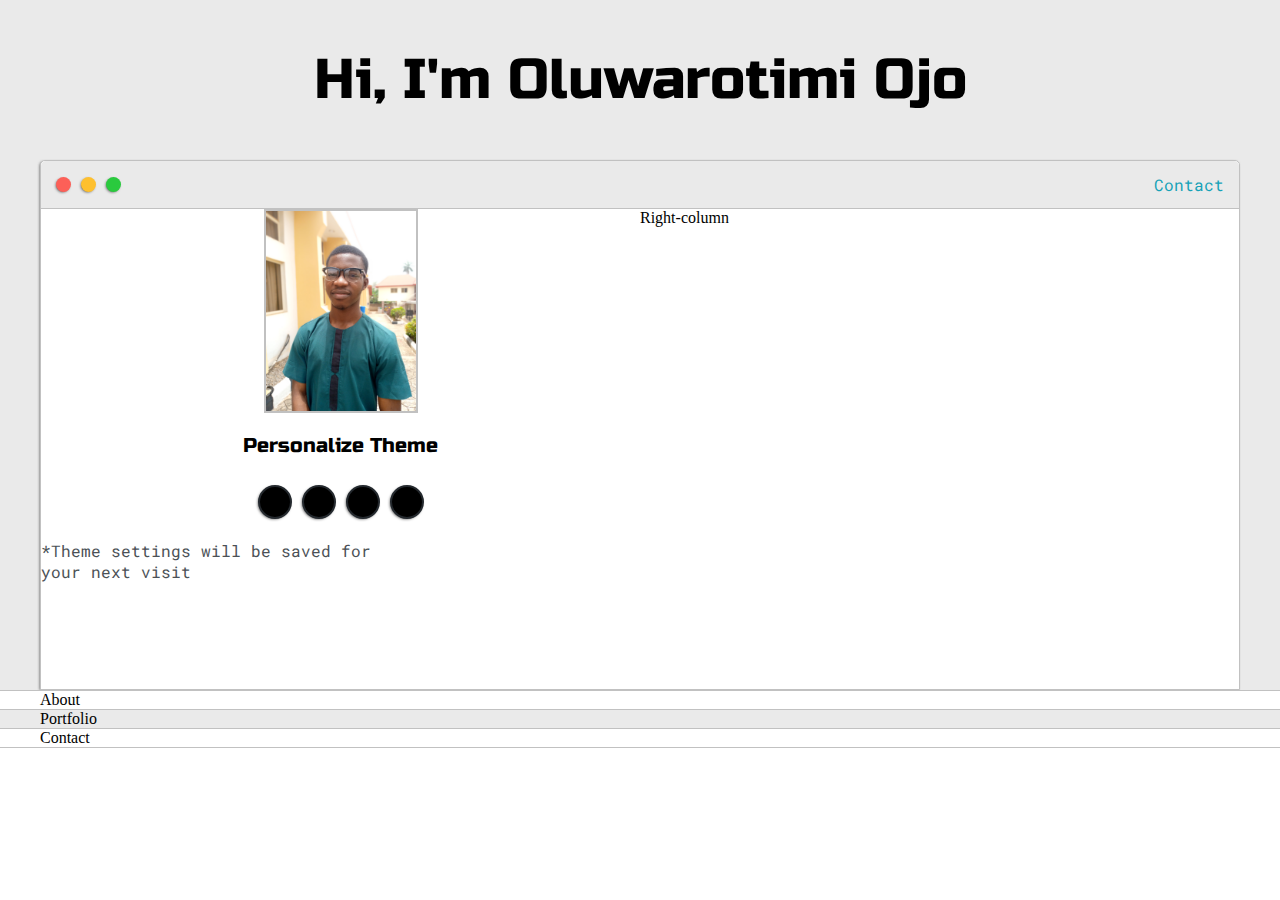
==== index.html @ 3da1d1c6 "adding temporary pictures for the project" ====
<!DOCTYPE html>
<html lang="en">

<head>
    <title>Oluwarotimi Ojo</title>

    <meta charset="UTF-8">
    <meta http-equiv="X-UA-Compatible" content="IE=edge">
    <meta name="viewport" content="width=device-width, initial-scale=1.0">

    <link href="https://fonts.googleapis.com/css2?family=Russo+One&display=swap" rel="stylesheet">

    <link href="https://fonts.googleapis.com/css2?family=Roboto+Mono:wght@500&family=Russo+One&display=swap"
        rel="stylesheet">

    <link rel="stylesheet" type="text/css" href="main.css">
</head>

<body>
    <section class="s1">
        <div class="main-container">
            <div class="greeting-wrapper">
                <h1>Hi, I'm Oluwarotimi Ojo</h1>
            </div>
            <div class="intro-wrapper">
                <div class="nav-wrapper">
                    <!-- //apple three dots styles sections -->
                    <div class="dots-wrapper">
                        <div id="dot-1" class="browser-dot"></div>
                        <div id="dot-2" class="browser-dot"></div>
                        <div id="dot-3" class="browser-dot"></div>
                    </div>

                    <!-- navigation contact link -->
                    <ul id="navigation">
                        <li><a href="#">Contact</a></li>
                    </ul>

                </div>
                <!-- End of navBar -->

                <div class="left-column">
                    <img id="profile-pic" src="img/Oluwarotimi Ojo.jpg" alt="Oluwarotimi Ojo profile picture">
                    <h5 style="text-align: center; line-height: 0;">Personalize Theme</h5>

                    <div id="theme-options-wrapper">
                        <div id="light-mode" class="theme-dot"></div>
                        <div id="blue-mode" class="theme-dot"></div>
                        <div id="green-mode" class="theme-dot"></div>
                        <div id="purple-mode" class="theme-dot"></div>

                    </div>
                    <p id="setting-notes">*Theme settings will be saved for<br>your next visit</p>
                </div>

                <div class="right-column">
                    Right-column
                </div>
            </div>
            <!-- intro ends here -->
        </div>
    </section>
    <!--first section ends-->

    <section class="s2">
        <div class="main-container">
            About
        </div>
    </section>
    <!--second section ends-->

    <section class="s1">
        <div class="main-container">
            Portfolio
        </div>
    </section>
    <!--second section ends-->

    <section class="s2">
        <div class="main-container">
            Contact
        </div>
    </section>
    <!--second section ends-->


</body>

</html>
---- main.css ----
/* @import url('https://fonts.googleapis.com/css2?family=Russo+One&display=swap'); */
/*  */


:root {
    --mainColor: #eaeaea;
    --secondaryColor: #fff;

    --borderColor: #c1c1c1;

    --mainText: black;
    --secondaryText: #4b5156;

    --themeDotBorder: #24292e;
}

html,
body {
    padding: 0;
    margin: 0;
}

h1,
h2,
h3,
h4,
h5,
h6,
strong {
    color: var(--mainText);
    font-family: 'Russo One', sans-serif;
    font-weight: 500;
}

p,
li,
span,
label,
input,
textarea {
    color: var(--secondaryText);
    font-family: 'Roboto Mono', monospace;

}

a {
    text-decoration: none;
    color: #17a2b8;

}

ul {
    list-style-type: none;
}

h1 {
    font-size: 56px;
}

h2 {
    font-size: 36px;
}

h3 {
    font-size: 28px;
}

h4 {
    font-size: 24px;
}

h5 {
    font-size: 20px;
}

h6 {
    font-size: 16px;
}

.s1 {
    background-color: var(--mainColor);
    border-bottom: 1px solid var(--borderColor);
    overflow: auto;
}

.s2 {
    background-color: var(--secondaryColor);
    border-bottom: 1px solid var(--borderColor);
    overflow: auto;
}

.main-container {
    width: 1200px;
    margin: 0 auto;
}

.greeting-wrapper {
    display: grid;
    text-align: center;
    align-content: center;
    min-height: 10em;
}

.intro-wrapper {
    background-color: var(--secondaryColor);
    border: 1px solid var(--borderColor);
    border-radius: 5px 5px 0 0;

    -webkit-box-shadow: -1px 1px 3px -1px rgba(0, 0, 0, 0.75);
    -moz-box-shadow: -1px 1px 3px -1px rgba(0, 0, 0, 0.75);
    box-shadow: -1px 1px 3px -1px rgba(0, 0, 0, 0.75);

    display: grid;
    grid-template-columns: 1fr 1fr;
    grid-template-rows: 3em 30em;
    grid-template-areas:
        'navwrap navwrap'
        'leftwrap rightwrap'
    ;
}


.nav-wrapper {
    border-radius: 5px 5px 0 0;
    grid-area: navwrap;
    border-bottom: 1px solid var(--borderColor);
    display: flex;
    justify-content: space-between;
    align-items: center;
    background-color: var(--mainColor);

}

#navigation {
    margin: 0;
    padding: 10px;
}

#navigation li {
    display: inline-block;
    margin-left: 5px;
    margin-right: 5px;
}

.dots-wrapper {
    display: flex;
    padding: 10px;
}

.browser-dot {
    background-color: black;
    height: 15px;
    width: 15px;
    border-radius: 50%;
    margin: 5px;

    -webkit-box-shadow: -1px 1px 3px -1px rgba(0, 0, 0, 0.75);
    -moz-box-shadow: -1px 1px 3px -1px rgba(0, 0, 0, 0.75);
    box-shadow: -1px 1px 3px -1px rgba(0, 0, 0, 0.75);

}

#dot-1 {
    background-color: #FC6058;
}

#dot-2 {
    background-color: #FEC02F;
}

#dot-3 {
    background-color: #2AcA3e;
}

.left-column {
    grid-area: leftwrap;

}

#profile-pic {
    display: block;
    margin: 0 auto;

    height: 200px;
    width: 150px;
    object-fit: cover;
    border: 2px solid var(--borderColor);
}
 
#theme-options-wrapper{
    display: flex;
    justify-content: center;
}

.theme-dot {
    height: 30px;
    width: 30px;
    background-color: black;
    border-radius: 50%;

    margin: 5px;
    border: 2px solid var(--themeDotBorder);

    -webkit-box-shadow: -1px 1px 3px -1px rgba(0, 0, 0,
            0.75);
    -moz-box-shadow: -1px 1px 3px -1px rgba(0, 0, 0, 0. 75);
    box-shadow: -1px 1px 3px -1px rgba(0, 0, 0, 0.75);
    cursor: pointer;
}   

.right-column {
    grid-area: rightwrap;
}

@media screen and (max-width: 1200px) {
    .main-container {
        width: 95%;
    }
}
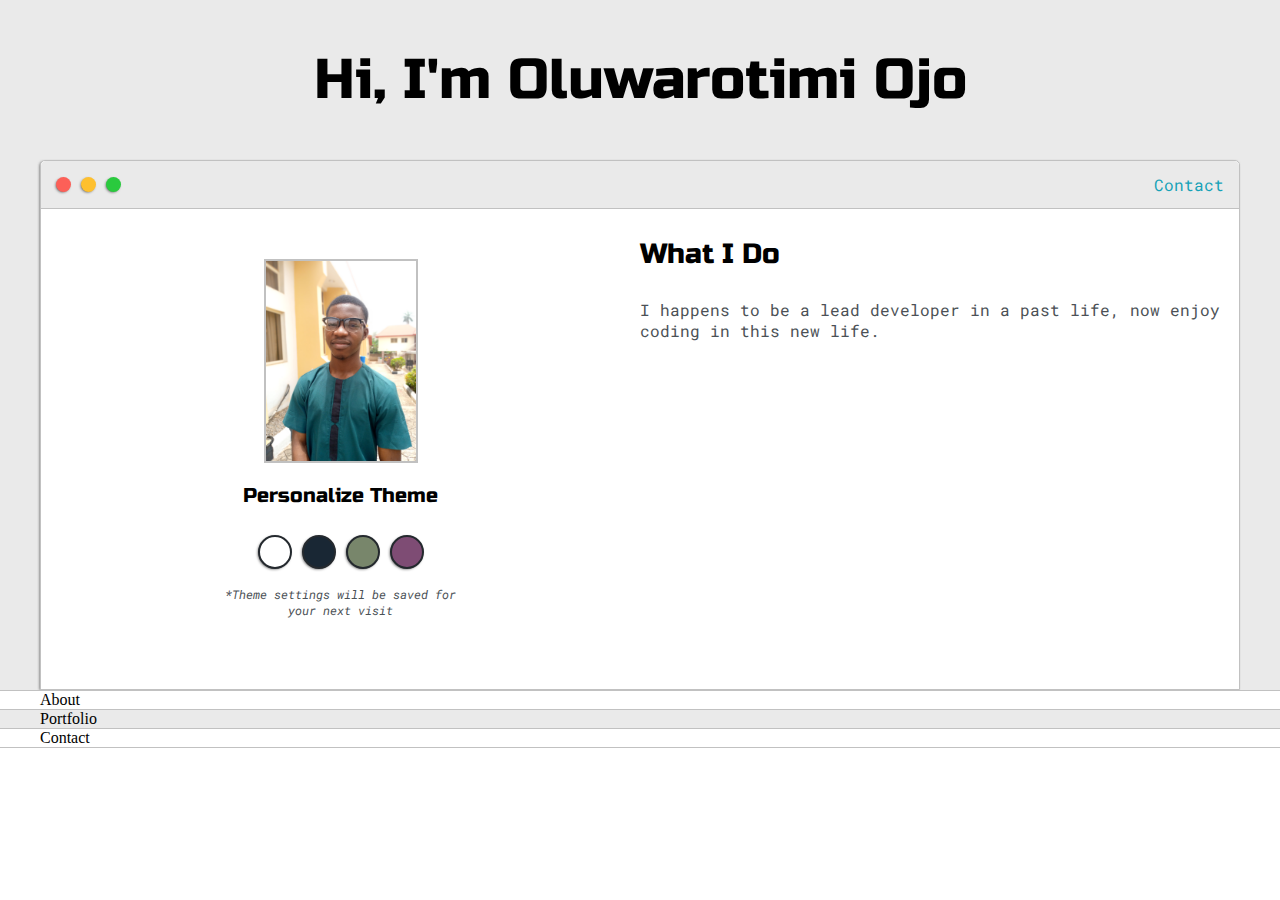
==== commit 9b718deb: "updates from last work piece" ====
--- a/index.html
+++ b/index.html
@@ -54,7 +54,10 @@
                 </div>
 
                 <div class="right-column">
-                    Right-column
+                    <div id="preview">
+                        <h3> What I Do</h3>
+                        <p>I happens to be a lead developer in a past life, now enjoy coding in this new life.</p>
+                    </div>
                 </div>
             </div>
             <!-- intro ends here -->
--- a/main.css
+++ b/main.css
@@ -174,6 +174,8 @@
 
 .left-column {
     grid-area: leftwrap;
+    padding-top: 50px;
+    padding-bottom: 50px;
 
 }
 
@@ -199,7 +201,7 @@
     border-radius: 50%;
 
     margin: 5px;
-    border: 2px solid var(--themeDotBorder);
+    border: 2.5px solid var(--themeDotBorder);
 
     -webkit-box-shadow: -1px 1px 3px -1px rgba(0, 0, 0,
             0.75);
@@ -208,6 +210,34 @@
     cursor: pointer;
 }   
 
+.theme-dot:hover{
+    border-width: 5px; 
+}
+
+/* hover effect color start begins here */
+#light-mode{
+    background-color: #fff;
+}
+
+#blue-mode {
+    background-color: #192734;
+}
+
+#green-mode {
+    background-color: #78866b;
+}
+
+#purple-mode {
+    background-color: #7e4c74;
+}
+/* end of hover effect style */
+
+#setting-notes{
+    font-size: 12px;
+    font-style: italic;
+    text-align: center;
+}
+
 .right-column {
     grid-area: rightwrap;
 }
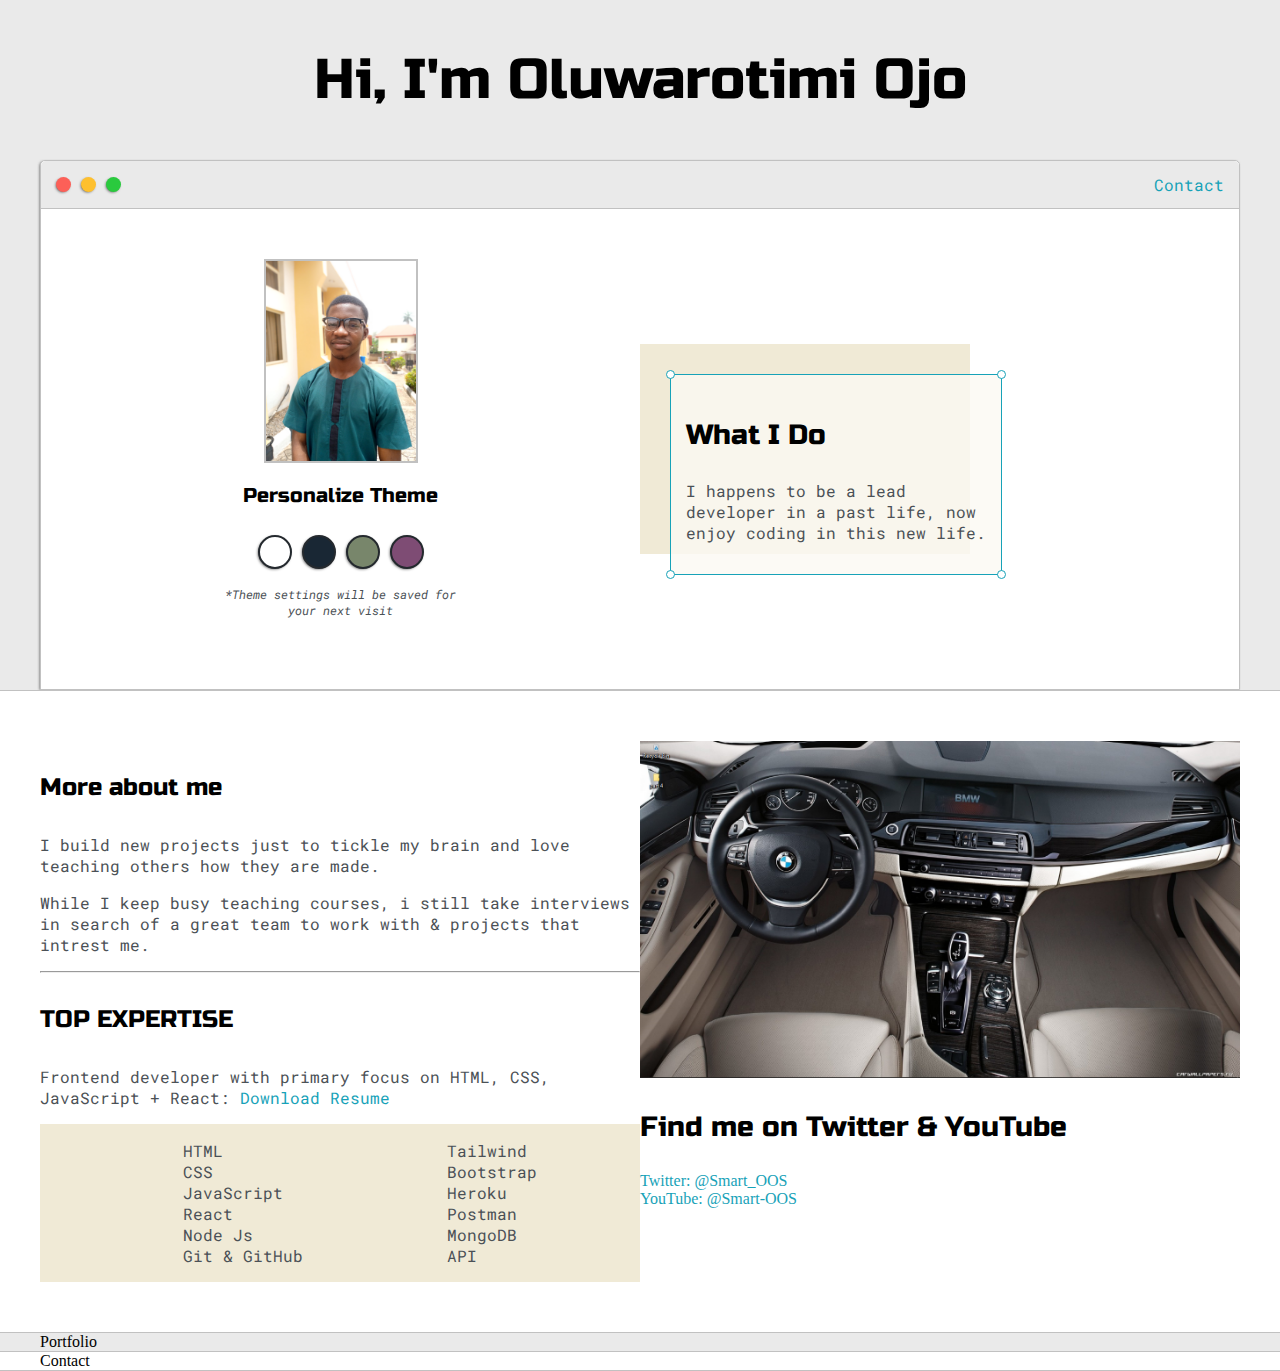
==== commit cdb4f34a: "about section complete" ====
--- a/index.html
+++ b/index.html
@@ -54,9 +54,18 @@
                 </div>
 
                 <div class="right-column">
-                    <div id="preview">
-                        <h3> What I Do</h3>
-                        <p>I happens to be a lead developer in a past life, now enjoy coding in this new life.</p>
+                    <div id="preview-shadow">
+                        <div id="preview">
+                            <div id="corner-tl" class="corner"></div>
+                            <div id="corner-tr" class="corner">
+                            </div>
+                            <h3> What I Do</h3>
+                            <p>I happens to be a lead developer in a past life, now enjoy coding in this new life.</p>
+                            <div id="corner-br" class="corner">
+                            </div>
+                            <div id="corner-bl" class="corner">
+                            </div>
+                        </div>
                     </div>
                 </div>
             </div>
@@ -67,7 +76,54 @@
 
     <section class="s2">
         <div class="main-container">
-            About
+            <div class="about-wrapper">
+                <div class="about-me">
+                    <h4>More about me</h4>
+
+                    <p> I build new projects just to tickle my brain and love teaching others how they are made.</p>
+
+                    <p>While I keep busy teaching courses, i still take interviews in search of a great team to work
+                        with & projects that intrest me.</p>
+
+            
+
+                <hr/>
+
+                <h4>TOP EXPERTISE</h4>
+
+                <p>Frontend developer with primary focus on HTML, CSS, JavaScript + React: <a target="_blank" href="Oluwarotimi OJO CV.pdf">Download Resume</a></p>
+
+                <div id="skills">
+                    <ul>
+                        <li>HTML</li>
+                        <li>CSS</li>
+                        <li>JavaScript</li>
+                        <li>React</li>
+                        <li>Node Js</li>
+                        <li>Git & GitHub</li>
+                    </ul>
+
+                    <ul>
+                        <li>Tailwind</li>
+                        <li>Bootstrap</li>
+                        <li>Heroku</li>
+                        <li>Postman</li>
+                        <li>MongoDB</li>
+                        <li>API</li>
+                    </ul>
+                </div>
+            </div>
+
+                <div class="social-links">
+                    <img  id="social_img" src="img/pictemp.png" alt="Oluwarotimi social image">
+                    <h3>Find me on Twitter & YouTube</h3>
+
+                    <a target="_blank" href="twitter.com/smart_oos">Twitter: @Smart_OOS</a>
+                    <br>
+                    <a target="_blank" href="youtube.com/oluwarotimi_ojo">YouTube: @Smart-OOS</a>
+                </div>
+            </div>
+            
         </div>
     </section>
     <!--second section ends-->
--- a/main.css
+++ b/main.css
@@ -12,6 +12,10 @@
     --secondaryText: #4b5156;
 
     --themeDotBorder: #24292e;
+
+    --previewBg: rgb(251, 249, 243, 0.8);
+    --previewShadow: #f0ead6;
+
 }
 
 html,
@@ -188,8 +192,8 @@
     object-fit: cover;
     border: 2px solid var(--borderColor);
 }
- 
-#theme-options-wrapper{
+
+#theme-options-wrapper {
     display: flex;
     justify-content: center;
 }
@@ -208,14 +212,14 @@
     -moz-box-shadow: -1px 1px 3px -1px rgba(0, 0, 0, 0. 75);
     box-shadow: -1px 1px 3px -1px rgba(0, 0, 0, 0.75);
     cursor: pointer;
-}   
-
-.theme-dot:hover{
-    border-width: 5px; 
+}
+
+.theme-dot:hover {
+    border-width: 5px;
 }
 
 /* hover effect color start begins here */
-#light-mode{
+#light-mode {
     background-color: #fff;
 }
 
@@ -230,20 +234,117 @@
 #purple-mode {
     background-color: #7e4c74;
 }
+
 /* end of hover effect style */
 
-#setting-notes{
+#setting-notes {
     font-size: 12px;
     font-style: italic;
     text-align: center;
 }
 
+/* right column start here */
 .right-column {
     grid-area: rightwrap;
-}
+    display: grid;
+    align-content: center;
+
+    padding-top: 50px;
+    padding-bottom: 50px;
+}
+
+#preview-shadow {
+    background-color: var(--previewShadow);
+    width: 300px;
+    height: 180px;
+    padding-left: 30px;
+    padding-top: 30px;
+
+}
+
+#preview {
+    width: 300px;
+    border: 1.5px solid #17a2b8;
+    background-color: var(--previewBg);
+    padding: 15px;
+    position: relative;
+}
+
+.corner {
+    width: 7px;
+    height: 7px;
+    border-radius: 50%;
+    border: 1.5px solid #17a2b8;
+    background-color: #fff;
+    position: absolute;
+}
+
+#corner-tl {
+    top: -5px;
+    left: -5px;
+}
+
+#corner-tr {
+    top: -5px;
+    right: -5px;
+}
+
+#corner-br {
+    bottom: -5px;
+    right: -5px;
+}
+
+#corner-bl {
+    bottom: -5px;
+    left: -5px;
+}
+
+/* about section mainly here */
+.about-wrapper{
+    display: grid;
+    grid-template-columns: repeat(auto-fit, minmax(320px, 1fr));
+    padding-bottom: 50px;
+    padding-top: 50px;
+}
+
+/* .about-me{ */
+/*  */
+/* } */
+
+#skills{
+    display: flex;
+    justify-content: space-evenly;
+    background-color: var(--previewShadow); 
+}
+
+.social-links{
+    
+}
+
+#social_img{
+    width: 100%;
+}
+
 
 @media screen and (max-width: 1200px) {
     .main-container {
         width: 95%;
     }
+}
+
+@media screen and (max-width: 800px) {
+    .intro-wrapper {
+        grid-template-columns: 1fr;
+        grid-template-areas:
+            'navwrap'
+            'leftwrap'
+            'rightwrap'
+        ;
+    }
+
+    .right-column {
+        justify-content: center;
+        border-top: .8px solid rgb(230, 229, 229);
+    }
+
 }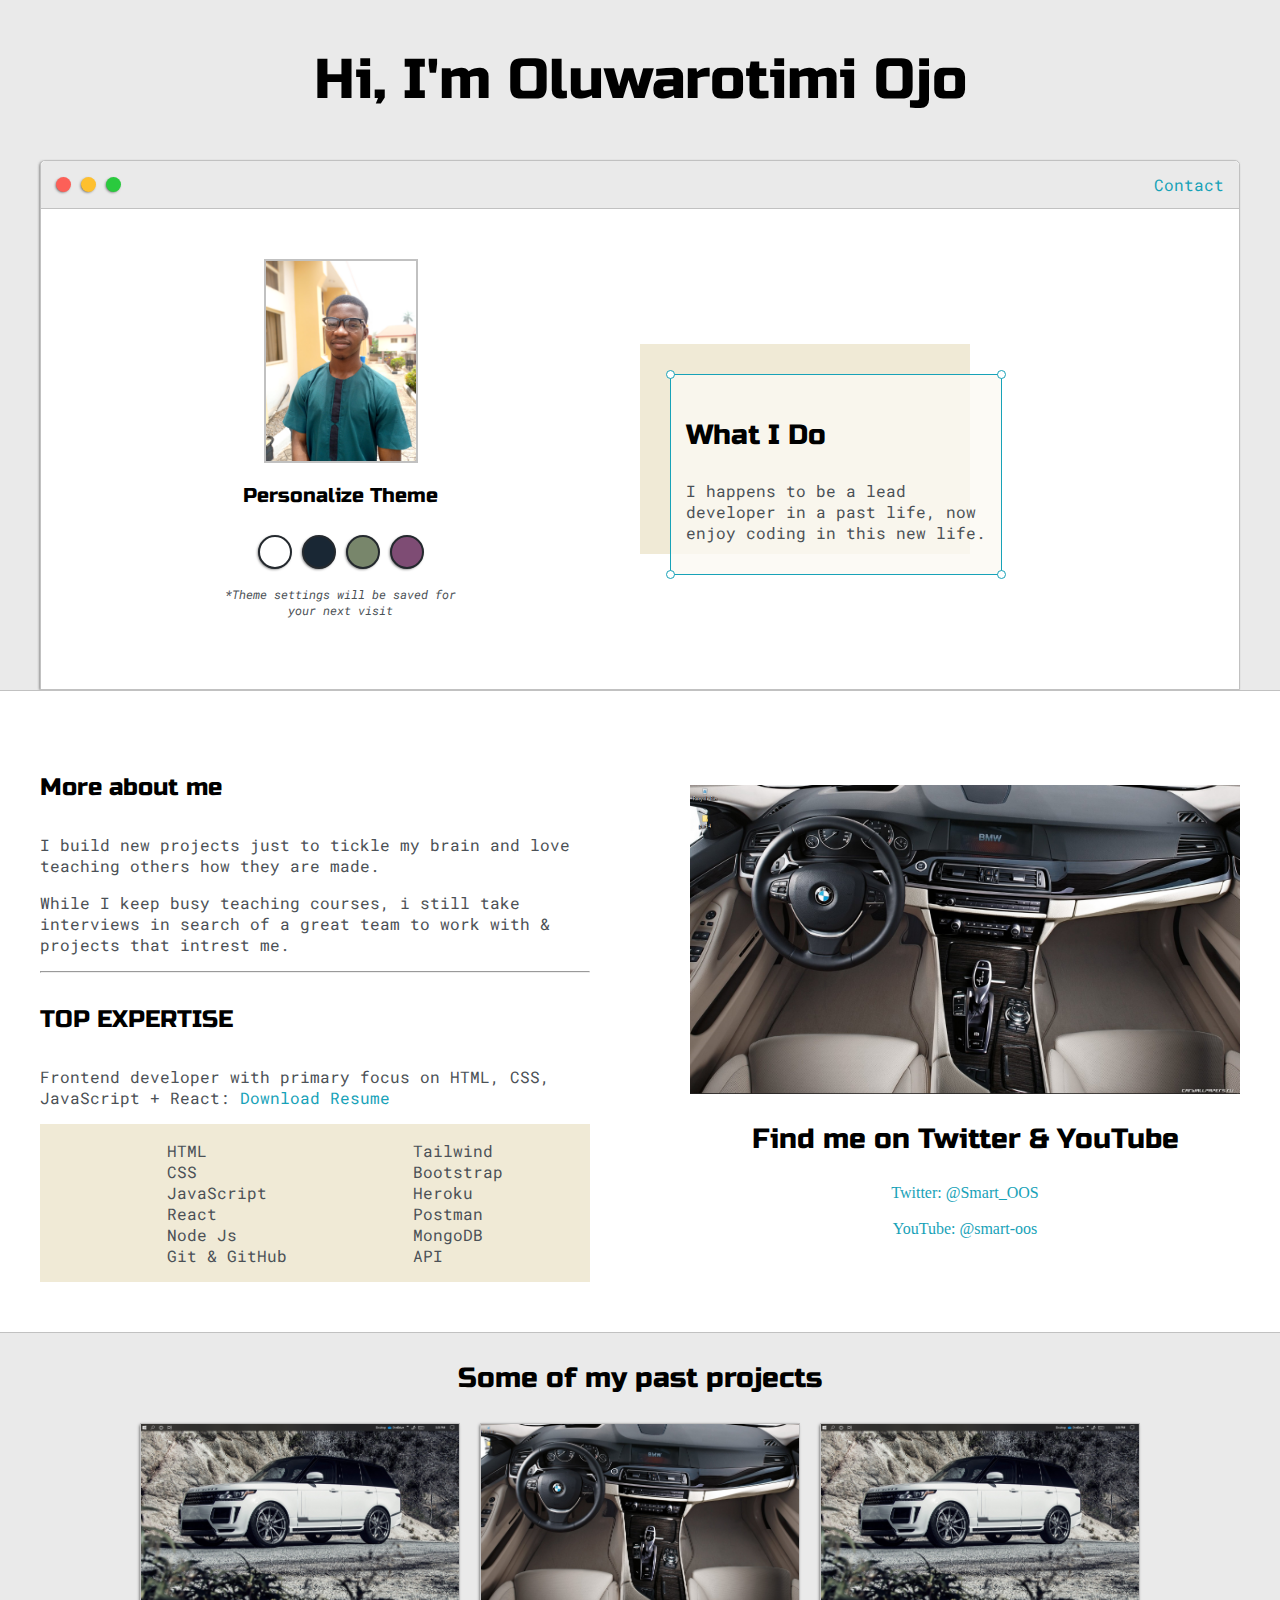
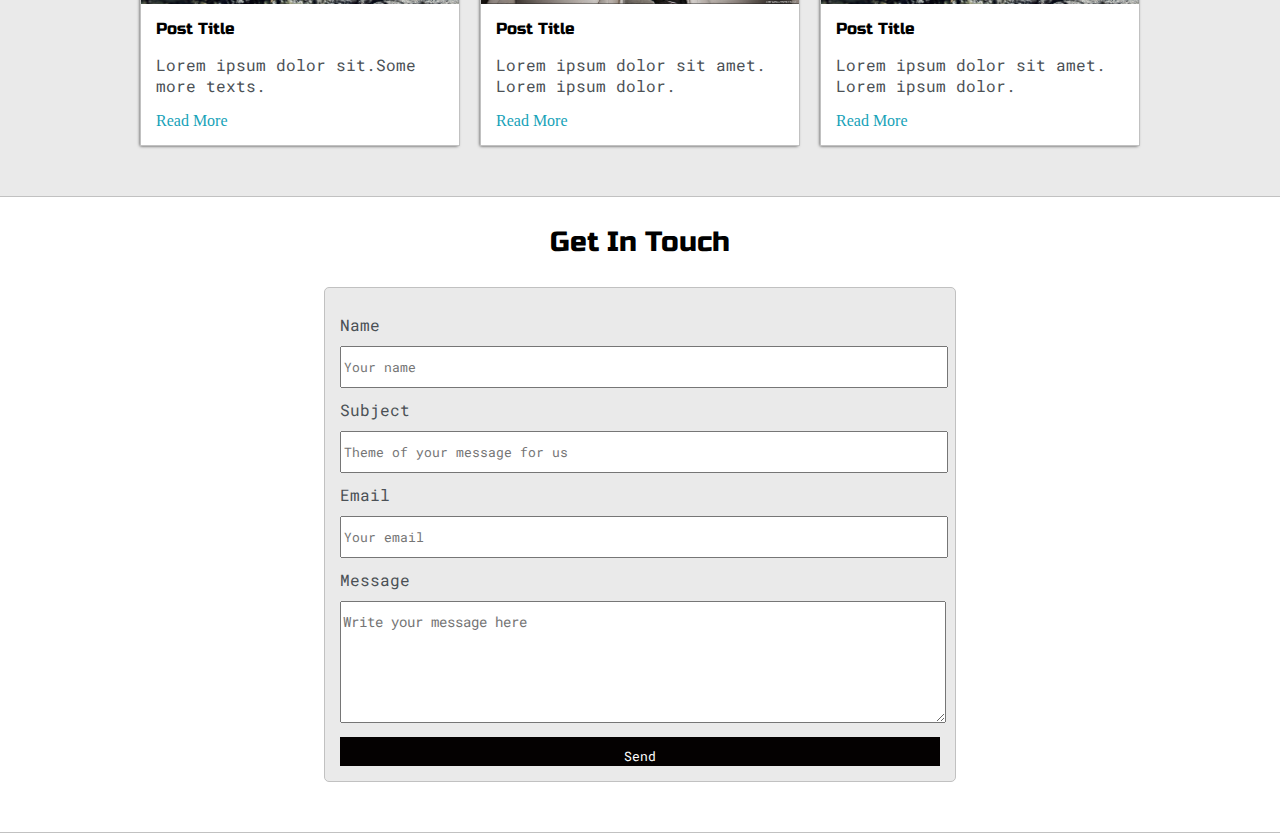
==== commit f386aaf9: "Home page completed" ====
--- a/index.html
+++ b/index.html
@@ -85,63 +85,120 @@
                     <p>While I keep busy teaching courses, i still take interviews in search of a great team to work
                         with & projects that intrest me.</p>
 
-            
-
-                <hr/>
-
-                <h4>TOP EXPERTISE</h4>
-
-                <p>Frontend developer with primary focus on HTML, CSS, JavaScript + React: <a target="_blank" href="Oluwarotimi OJO CV.pdf">Download Resume</a></p>
-
-                <div id="skills">
-                    <ul>
-                        <li>HTML</li>
-                        <li>CSS</li>
-                        <li>JavaScript</li>
-                        <li>React</li>
-                        <li>Node Js</li>
-                        <li>Git & GitHub</li>
-                    </ul>
-
-                    <ul>
-                        <li>Tailwind</li>
-                        <li>Bootstrap</li>
-                        <li>Heroku</li>
-                        <li>Postman</li>
-                        <li>MongoDB</li>
-                        <li>API</li>
-                    </ul>
-                </div>
-            </div>
+
+
+                    <hr />
+
+                    <h4>TOP EXPERTISE</h4>
+
+                    <p>Frontend developer with primary focus on HTML, CSS, JavaScript + React: <a target="_blank"
+                            href="Oluwarotimi OJO CV.pdf">Download Resume</a></p>
+
+                    <div id="skills">
+                        <ul>
+                            <li>HTML</li>
+                            <li>CSS</li>
+                            <li>JavaScript</li>
+                            <li>React</li>
+                            <li>Node Js</li>
+                            <li>Git & GitHub</li>
+                        </ul>
+
+                        <ul>
+                            <li>Tailwind</li>
+                            <li>Bootstrap</li>
+                            <li>Heroku</li>
+                            <li>Postman</li>
+                            <li>MongoDB</li>
+                            <li>API</li>
+                        </ul>
+                    </div>
+                </div>
 
                 <div class="social-links">
-                    <img  id="social_img" src="img/pictemp.png" alt="Oluwarotimi social image">
+                    <img id="social_img" src="img/pictemp.png" alt="Oluwarotimi social image">
                     <h3>Find me on Twitter & YouTube</h3>
 
                     <a target="_blank" href="twitter.com/smart_oos">Twitter: @Smart_OOS</a>
                     <br>
-                    <a target="_blank" href="youtube.com/oluwarotimi_ojo">YouTube: @Smart-OOS</a>
-                </div>
-            </div>
-            
+                    <a target="_blank" href="youtube.com/oluwarotimi_ojo">YouTube: @smart-oos</a>
+                </div>
+            </div>
+
+        </div>
+    </section>
+    <!--about section ends-->
+
+    <section class="s1">
+        <div class="main-container">
+            <h3 style="text-align: center;">Some of my past projects</h3>
+
+            <div class="post-wrapper">
+
+                <div>
+                    <div class="post">
+                        <img class="thumbnail" src="img/pictemp1.png" alt="Oluwarotimi Projects">
+                        <div class="post-preview">
+                            <h6 class="post-title">Post Title</h6>
+                            <p class="post-intro">Lorem ipsum dolor sit.Some more texts.</p>
+                            <a href="#">Read More</a>
+                        </div>
+                    </div>
+                </div>
+
+                <div>
+                    <div class="post">
+                        <img class="thumbnail" src="img/pictemp.png" alt="Oluwarotimi Projects">
+                        <div class="post-preview">
+                            <h6 class="post-title">Post Title</h6>
+                            <p class="post-intro">Lorem ipsum dolor sit amet.
+                                Lorem ipsum dolor.</p>
+                            <a href="#">Read More</a>
+                        </div>
+                    </div>
+                </div>
+
+                <div>
+                    <div class="post">
+                        <img class="thumbnail" src="img/pictemp1.png" alt="Oluwarotimi Projects">
+                        <div class="post-preview">
+                            <h6 class="post-title">Post Title</h6>
+                            <p class="post-intro">Lorem ipsum dolor sit amet.
+                                Lorem ipsum dolor.</p>
+                            <a href="#">Read More</a>
+                        </div>
+                    </div>
+                </div>
+
+            </div>
+        </div>
+    </section>
+    <!--post section ends-->
+
+    <section class="s2">
+        <div class="main-container">
+            <h3 style="text-align: center;">Get In Touch</h3>
+
+            <form id="contact-form" action="">
+                <label for="Name">Name</label>
+                <input class="input-field" type="text" name="name" placeholder="Your name">
+
+                <label for="Subject">Subject</label>
+                <input class="input-field" type="text" name="subject" placeholder="Theme of your message for us">
+
+                <label for="email">Email</label>
+                <input class="input-field" type="text" name="email" placeholder="Your email">
+
+                <label for="Name">Message</label>
+                <textarea class="input-field" type="text" name="message"
+                    placeholder="Write your message here"></textarea>
+
+                <input id="submit-btn" type="submit" value="Send">
+            </form>
         </div>
     </section>
     <!--second section ends-->
 
-    <section class="s1">
-        <div class="main-container">
-            Portfolio
-        </div>
-    </section>
-    <!--second section ends-->
-
-    <section class="s2">
-        <div class="main-container">
-            Contact
-        </div>
-    </section>
-    <!--second section ends-->
-
 
 </body>
 
--- a/main.css
+++ b/main.css
@@ -15,7 +15,7 @@
 
     --previewBg: rgb(251, 249, 243, 0.8);
     --previewShadow: #f0ead6;
-
+    --buttonColor: #040101;
 }
 
 html,
@@ -305,6 +305,7 @@
     grid-template-columns: repeat(auto-fit, minmax(320px, 1fr));
     padding-bottom: 50px;
     padding-top: 50px;
+    gap: 100px;
 }
 
 /* .about-me{ */
@@ -318,7 +319,9 @@
 }
 
 .social-links{
-    
+    display: grid;
+    align-content: center;
+    text-align: center;
 }
 
 #social_img{
@@ -330,6 +333,83 @@
     .main-container {
         width: 95%;
     }
+}
+
+/*post section*/
+.post-wrapper{
+    display: grid;
+    grid-template-columns: repeat(auto-fit, 320px);
+    gap: 20px;
+    justify-content: center;
+    padding-bottom: 50px;
+}
+
+.post{
+    border: 1px solid var(--borderColor);
+    -webkit-box-shadow: -1px 1px 3px -1px rgba(0, 0, 0,
+                0.75);
+    -moz-box-shadow: -1px 1px 3px -1px rgba(0, 0, 0, 0. 75);
+    box-shadow: -1px 1px 3px -1px rgba(0, 0, 0, 0.75);
+}
+
+.thumbnail{
+    display: block;
+    width: 100%;
+    height: 180px;
+    object-fit: cover;
+}
+
+.post-preview{
+    background-color: #fff;
+    padding: 15px;
+}
+
+.post-title{
+    color: black;
+    margin: 0;
+}
+
+.post-intro{
+    color: #4b5156;
+    font-size: 16px;
+}
+
+/*contact section*/
+#contact-form{
+    display: block;
+    max-width: 600px;
+    margin: 0 auto;
+    border: 1px solid var(--borderColor);
+    padding: 15px;
+    border-radius: 5px;
+    background-color: var(--mainColor);
+    margin-bottom: 50px;
+}
+
+#contact-form label{
+    line-height: 2.7em;
+}
+
+#contact-form textarea{
+    min-height: 100px;
+    font-size: 14px;
+}
+
+.input-field{
+    width: 100%;
+    padding-top: 10px;
+    padding-bottom: 10px;
+}
+
+#submit-btn{
+    margin-top:10px;
+    width: 100%;
+    padding-top: 10px;
+    padding-bottom: 1px;
+    color: #fff;
+    text-align: center;
+    background-color: var(--buttonColor);
+    border: none;
 }
 
 @media screen and (max-width: 800px) {
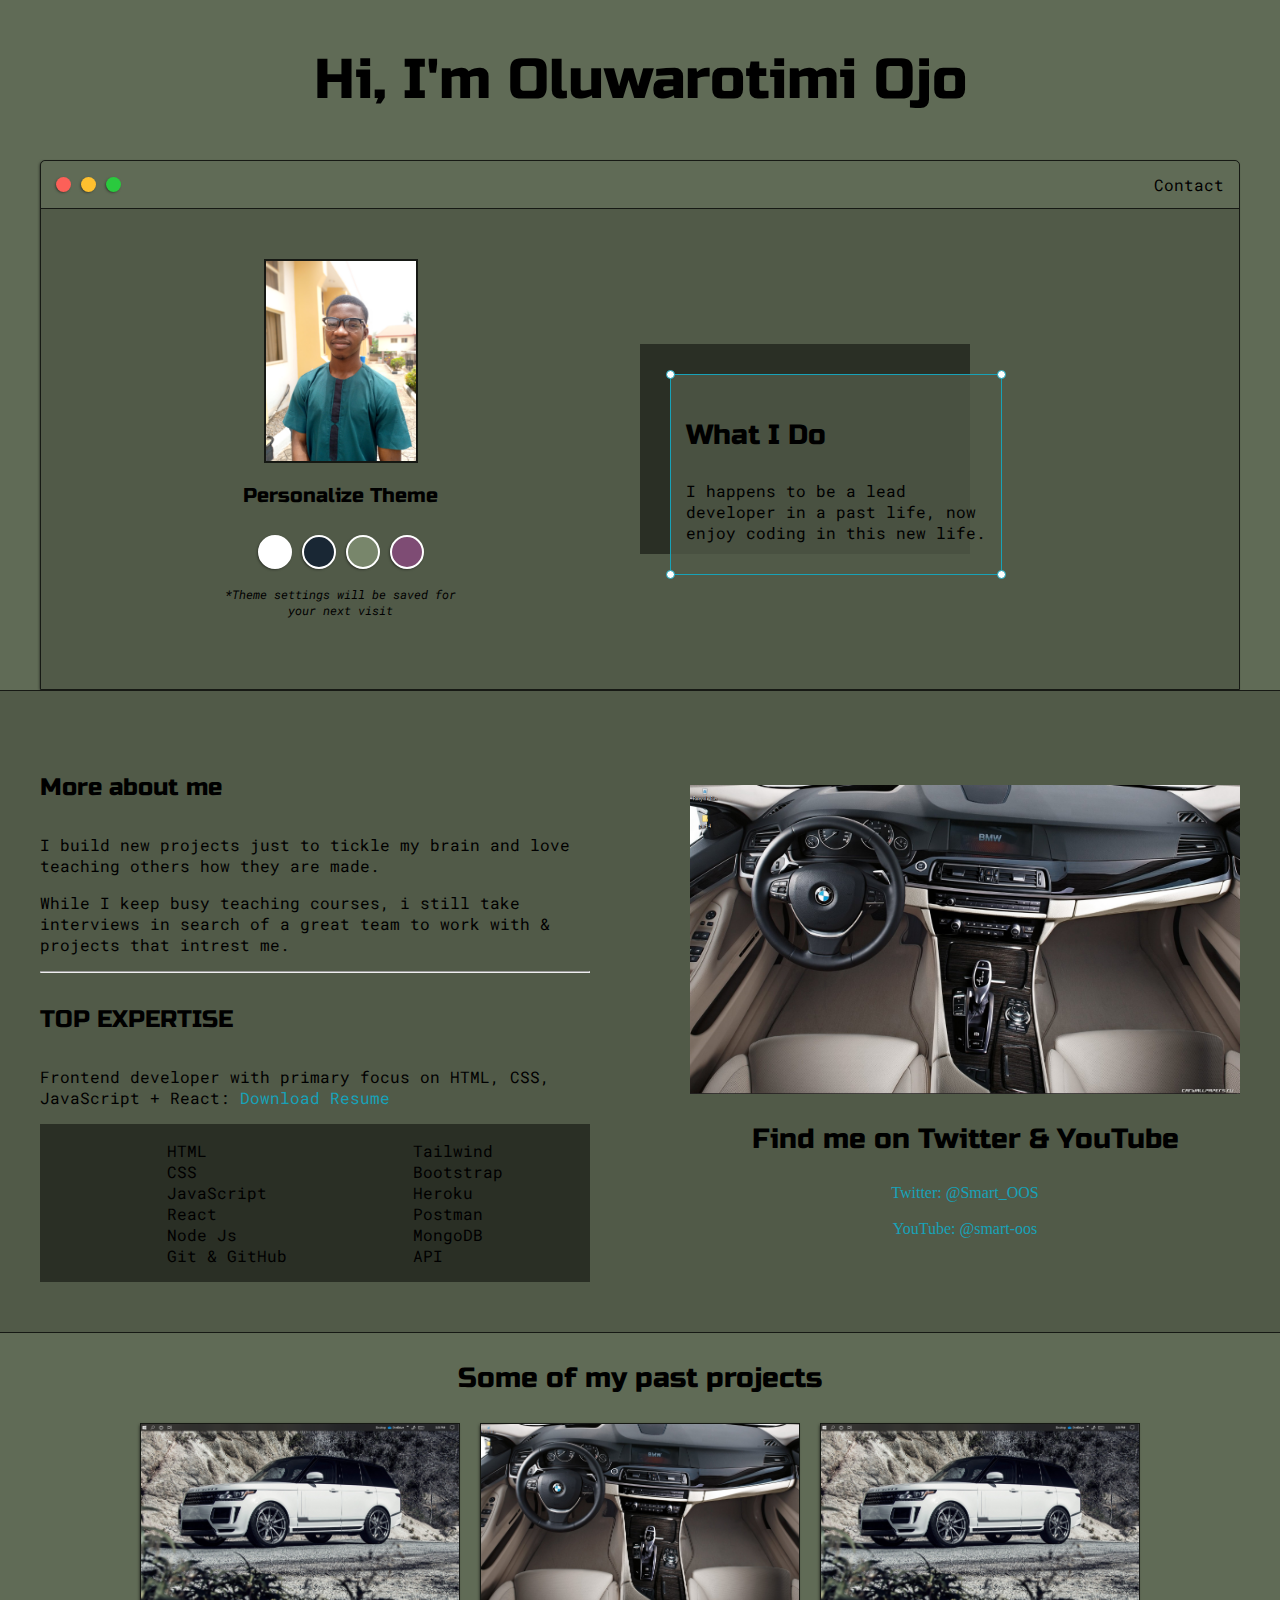
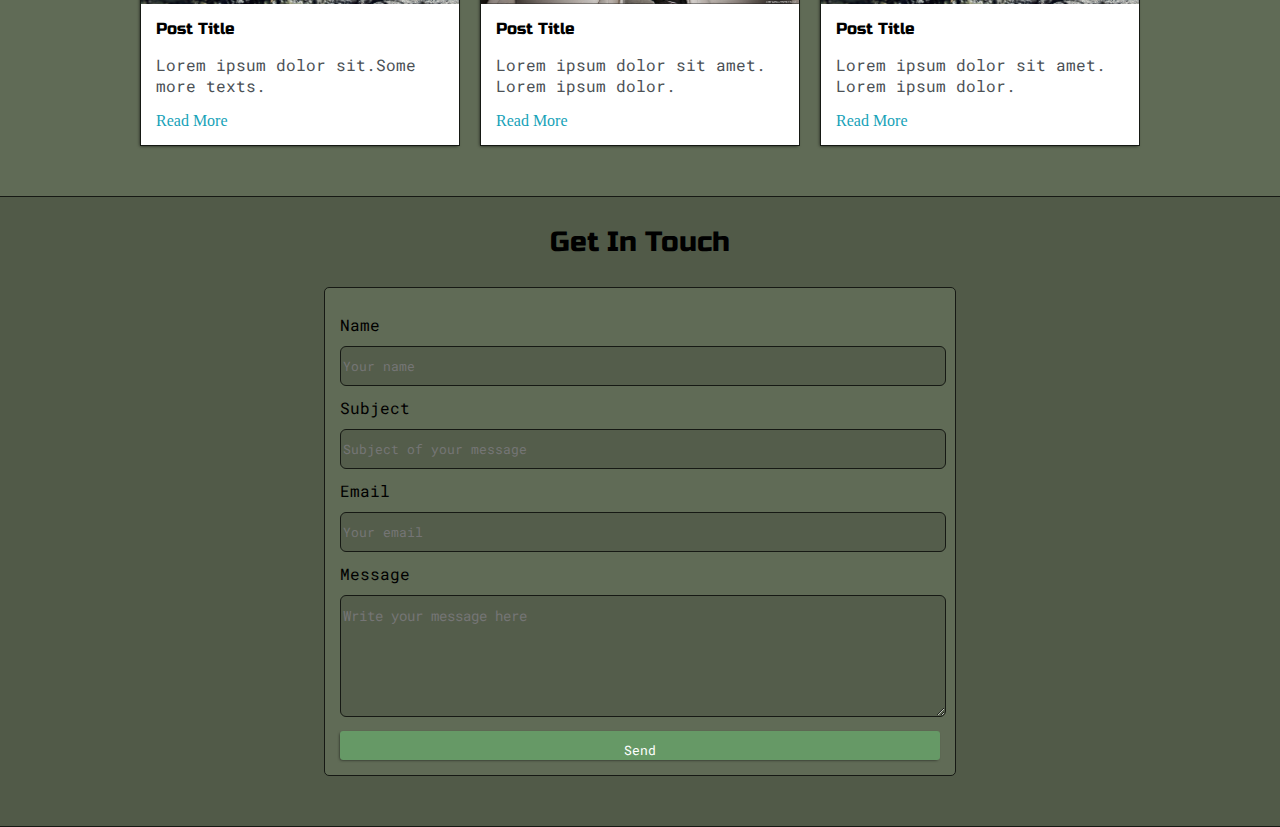
==== commit 375a0f9e: "we are almost there Smart..." ====
--- a/index.html
+++ b/index.html
@@ -6,7 +6,7 @@
 
     <meta charset="UTF-8">
     <meta http-equiv="X-UA-Compatible" content="IE=edge">
-    <meta name="viewport" content="width=device-width, initial-scale=1.0">
+    <meta name="viewport" content="width=device-width, initial-scale=1.0" maximum-scale=1, minimum-scale=1 />
 
     <link href="https://fonts.googleapis.com/css2?family=Russo+One&display=swap" rel="stylesheet">
 
@@ -14,6 +14,13 @@
         rel="stylesheet">
 
     <link rel="stylesheet" type="text/css" href="main.css">
+
+    <link id="theme-style" rel="stylesheet" type="text/css" href="blue.css">
+
+    <link id="theme-style" rel="stylesheet" type="text/css" href="purple.css">
+
+    <link id="theme-style" rel="stylesheet" type="text/css" href="green.css">
+
 </head>
 
 <body>
@@ -33,7 +40,7 @@
 
                     <!-- navigation contact link -->
                     <ul id="navigation">
-                        <li><a href="#">Contact</a></li>
+                        <li><a href="contact">Contact</a></li>
                     </ul>
 
                 </div>
@@ -141,7 +148,7 @@
                         <div class="post-preview">
                             <h6 class="post-title">Post Title</h6>
                             <p class="post-intro">Lorem ipsum dolor sit.Some more texts.</p>
-                            <a href="#">Read More</a>
+                            <a href="post.html">Read More</a>
                         </div>
                     </div>
                 </div>
@@ -153,7 +160,7 @@
                             <h6 class="post-title">Post Title</h6>
                             <p class="post-intro">Lorem ipsum dolor sit amet.
                                 Lorem ipsum dolor.</p>
-                            <a href="#">Read More</a>
+                            <a href="post.html">Read More</a>
                         </div>
                     </div>
                 </div>
@@ -165,7 +172,7 @@
                             <h6 class="post-title">Post Title</h6>
                             <p class="post-intro">Lorem ipsum dolor sit amet.
                                 Lorem ipsum dolor.</p>
-                            <a href="#">Read More</a>
+                            <a href="post.html">Read More</a>
                         </div>
                     </div>
                 </div>
@@ -176,7 +183,7 @@
     <!--post section ends-->
 
     <section class="s2">
-        <div class="main-container">
+        <div class="main-container" href="contact">
             <h3 style="text-align: center;">Get In Touch</h3>
 
             <form id="contact-form" action="">
@@ -184,7 +191,7 @@
                 <input class="input-field" type="text" name="name" placeholder="Your name">
 
                 <label for="Subject">Subject</label>
-                <input class="input-field" type="text" name="subject" placeholder="Theme of your message for us">
+                <input class="input-field" type="text" name="subject" placeholder="Subject of your message">
 
                 <label for="email">Email</label>
                 <input class="input-field" type="text" name="email" placeholder="Your email">
@@ -199,6 +206,7 @@
     </section>
     <!--second section ends-->
 
+    <script type="text/JavaScript" src="script.js"></script>
 
 </body>
 
--- a/main.css
+++ b/main.css
@@ -15,7 +15,10 @@
 
     --previewBg: rgb(251, 249, 243, 0.8);
     --previewShadow: #f0ead6;
-    --buttonColor: #040101;
+
+
+    --buttonColor: black;
+    --buttonColorHover: #eaeaea;
 }
 
 html,
@@ -42,7 +45,7 @@
 label,
 input,
 textarea {
-    color: var(--secondaryText);
+    color: var(--mainText);
     font-family: 'Roboto Mono', monospace;
 
 }
@@ -140,6 +143,10 @@
     padding: 10px;
 }
 
+#navigation a{
+    color: var(--mainText);
+}
+
 #navigation li {
     display: inline-block;
     margin-left: 5px;
@@ -269,6 +276,18 @@
     padding: 15px;
     position: relative;
 }
+
+
+/* post page styling */
+#post-pages {
+    display: flex;
+    justify-content: space-evenly;
+    align-items: center;
+    background-color: var(--mainColor);
+}
+
+/* post page styling ends----- */
+
 
 .corner {
     width: 7px;
@@ -300,7 +319,7 @@
 }
 
 /* about section mainly here */
-.about-wrapper{
+.about-wrapper {
     display: grid;
     grid-template-columns: repeat(auto-fit, minmax(320px, 1fr));
     padding-bottom: 50px;
@@ -312,19 +331,19 @@
 /*  */
 /* } */
 
-#skills{
+#skills {
     display: flex;
     justify-content: space-evenly;
-    background-color: var(--previewShadow); 
-}
-
-.social-links{
+    background-color: var(--previewShadow);
+}
+
+.social-links {
     display: grid;
     align-content: center;
     text-align: center;
 }
 
-#social_img{
+#social_img {
     width: 100%;
 }
 
@@ -336,7 +355,7 @@
 }
 
 /*post section*/
-.post-wrapper{
+.post-wrapper {
     display: grid;
     grid-template-columns: repeat(auto-fit, 320px);
     gap: 20px;
@@ -344,38 +363,38 @@
     padding-bottom: 50px;
 }
 
-.post{
+.post {
     border: 1px solid var(--borderColor);
     -webkit-box-shadow: -1px 1px 3px -1px rgba(0, 0, 0,
-                0.75);
+            0.75);
     -moz-box-shadow: -1px 1px 3px -1px rgba(0, 0, 0, 0. 75);
     box-shadow: -1px 1px 3px -1px rgba(0, 0, 0, 0.75);
 }
 
-.thumbnail{
+.thumbnail {
     display: block;
     width: 100%;
     height: 180px;
     object-fit: cover;
 }
 
-.post-preview{
+.post-preview {
     background-color: #fff;
     padding: 15px;
 }
 
-.post-title{
+.post-title {
     color: black;
     margin: 0;
 }
 
-.post-intro{
+.post-intro {
     color: #4b5156;
     font-size: 16px;
 }
 
 /*contact section*/
-#contact-form{
+#contact-form {
     display: block;
     max-width: 600px;
     margin: 0 auto;
@@ -386,30 +405,44 @@
     margin-bottom: 50px;
 }
 
-#contact-form label{
+#contact-form label {
     line-height: 2.7em;
 }
 
-#contact-form textarea{
+#contact-form textarea {
     min-height: 100px;
     font-size: 14px;
 }
 
-.input-field{
+.input-field {
     width: 100%;
     padding-top: 10px;
     padding-bottom: 10px;
-}
-
-#submit-btn{
-    margin-top:10px;
+    background-color: var(--previewBg);
+    border: 1px solid var(--borderColor);
+    border-radius: 6px;
+}
+
+#submit-btn {
+    margin-top: 10px;
     width: 100%;
     padding-top: 10px;
     padding-bottom: 1px;
     color: #fff;
     text-align: center;
+    /* text-decoration: dotted; */
     background-color: var(--buttonColor);
     border: none;
+
+    border-radius: 3px;
+    -webkit-box-shadow: -1px 1px 3px -1px rgba(0, 0, 0,
+            0.75);
+    -moz-box-shadow: -1px 1px 3px -1px rgba(0, 0, 0, 0. 75);
+    box-shadow: -1px 1px 3px -1px rgba(0, 0, 0, 0.75);
+}
+
+#submit-btn:hover {
+    background-color: var(--buttonColorHover);
 }
 
 @media screen and (max-width: 800px) {
--- a/blue.css
+++ b/blue.css
@@ -0,0 +1,18 @@
+:root {
+    --mainColor: #15202b;
+    --secondaryColor: #192734;
+
+    --borderColor: #164D56;
+
+    --mainText: #FFF;
+    --secondaryText: #000000;
+
+    --themeDotBorder: #FFF;
+
+    --previewBg: rgb(25, 39, 52, 0.8);
+    --previewShadow: #111921;
+
+
+    --buttonColor: #17A2B8;
+    --buttonColorHover: #172534;
+}--- a/purple.css
+++ b/purple.css
@@ -0,0 +1,18 @@
+:root {
+    --mainColor: #46344e;
+    --secondaryColor: #382a3f;
+
+    --borderColor: #1d1520;
+
+    --mainText: #fff;
+    --secondaryText: #eeeeee;
+
+    --themeDotBorder: #fff;
+
+    --previewBg: rgb(29, 21, 32, 0.8);
+    --previewShadow: #2b202f;
+
+
+    --buttonColor: #669966;
+    --buttonColorHover: #440961;
+}--- a/green.css
+++ b/green.css
@@ -0,0 +1,18 @@
+:root {
+    --mainColor: #606b56;
+    --secondaryColor: #515a48;
+
+    --borderColor: #161914;
+
+    --mainText: fff;
+    --secondaryText: #eeeeee;
+
+    --themeDotBorder: #fff;
+
+    --previewBg: rgb(81, 90, 72, 0.8);
+    --previewShadow: #2a2f25;
+
+
+    --buttonColor: #669966;
+    --buttonColorHover: #2d3e1e;
+}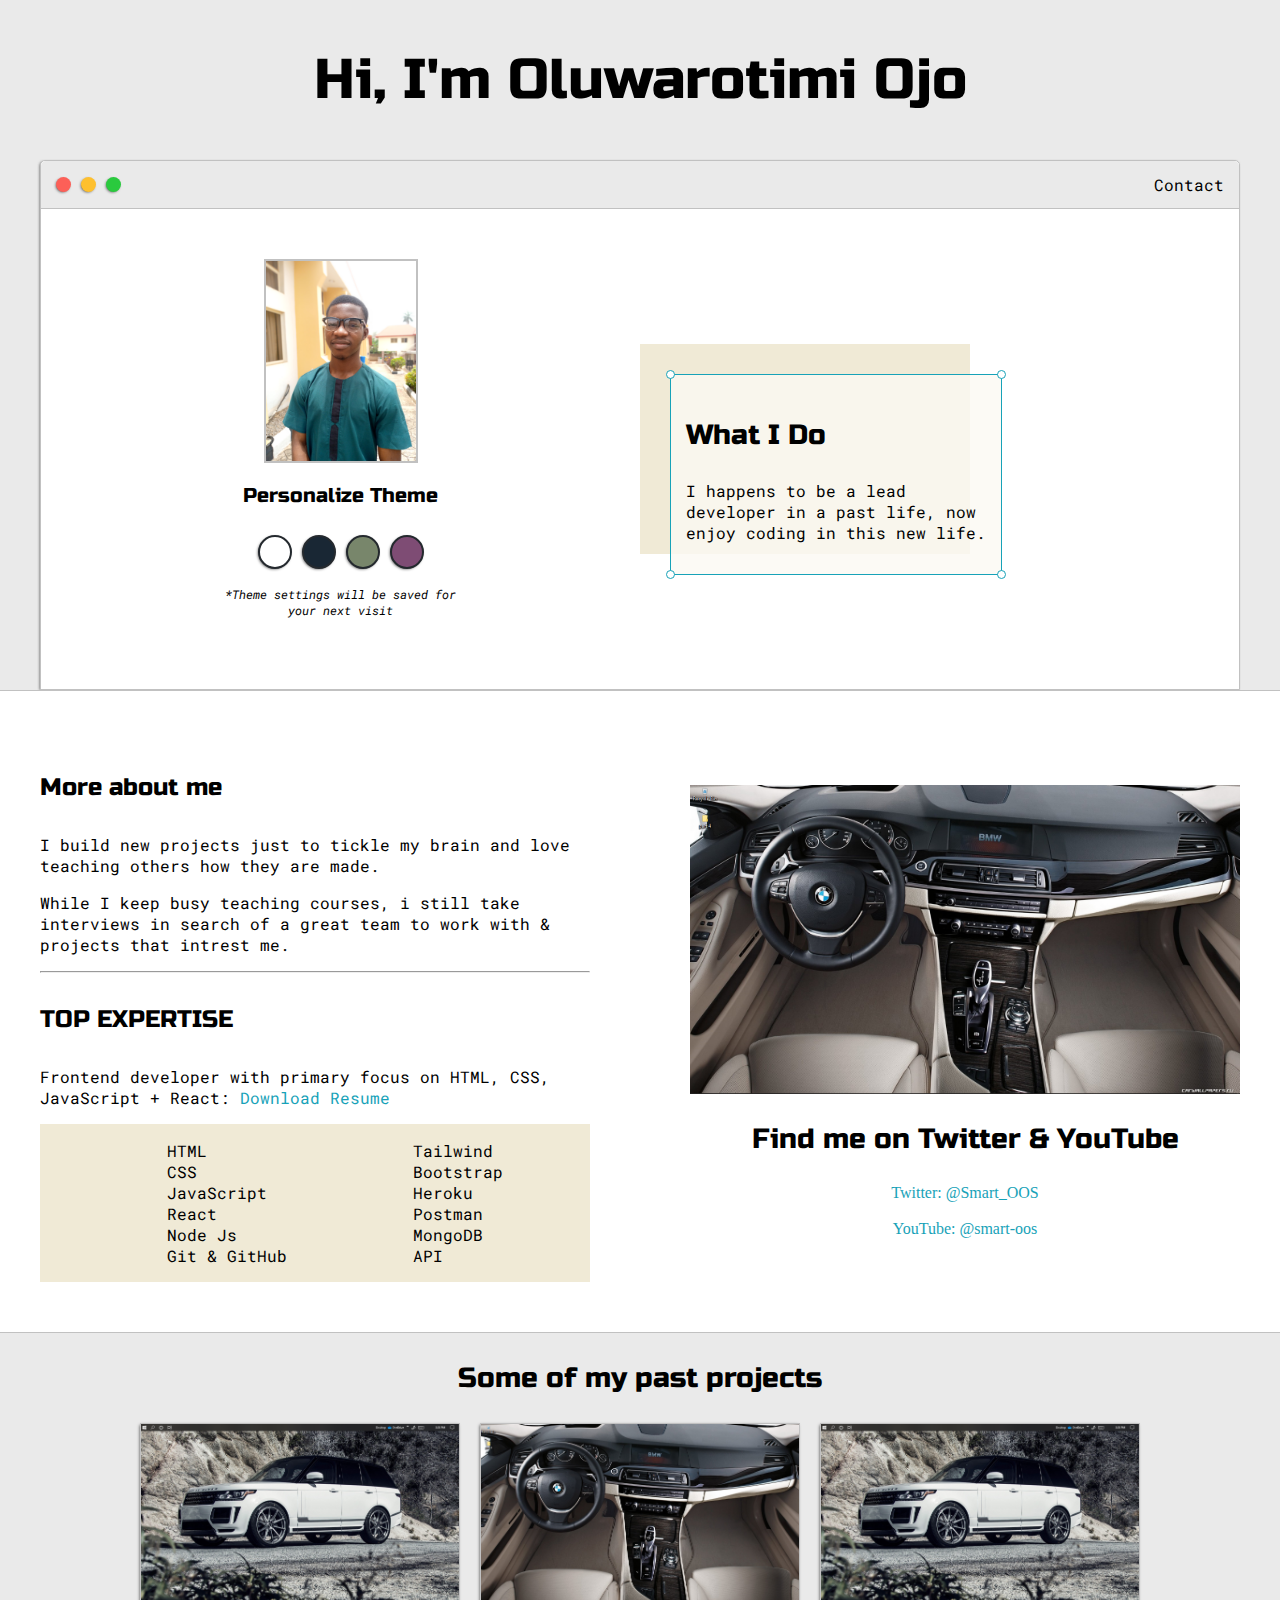
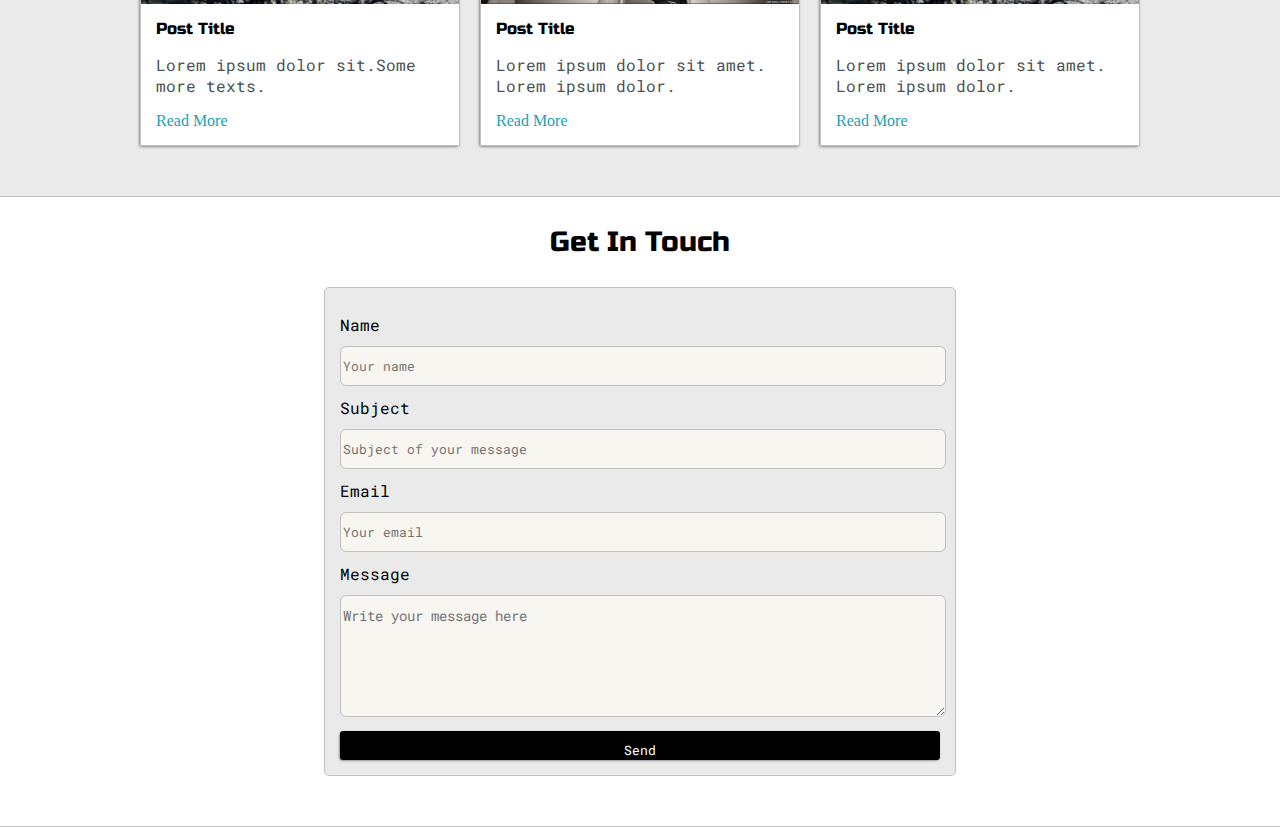
==== commit 0e5c377e: "script.js is now working, let's get to work" ====
--- a/index.html
+++ b/index.html
@@ -15,11 +15,11 @@
 
     <link rel="stylesheet" type="text/css" href="main.css">
 
-    <link id="theme-style" rel="stylesheet" type="text/css" href="blue.css">
-
-    <link id="theme-style" rel="stylesheet" type="text/css" href="purple.css">
-
-    <link id="theme-style" rel="stylesheet" type="text/css" href="green.css">
+    <!-- <link id="theme-style" rel="stylesheet" type="text/css" href="blue.css"> -->
+
+    <!-- <link id="theme-style" rel="stylesheet" type="text/css" href="purple.css"> -->
+
+    <!-- <link id="theme-style" rel="stylesheet" type="text/css" href="green.css"> -->
 
 </head>
 
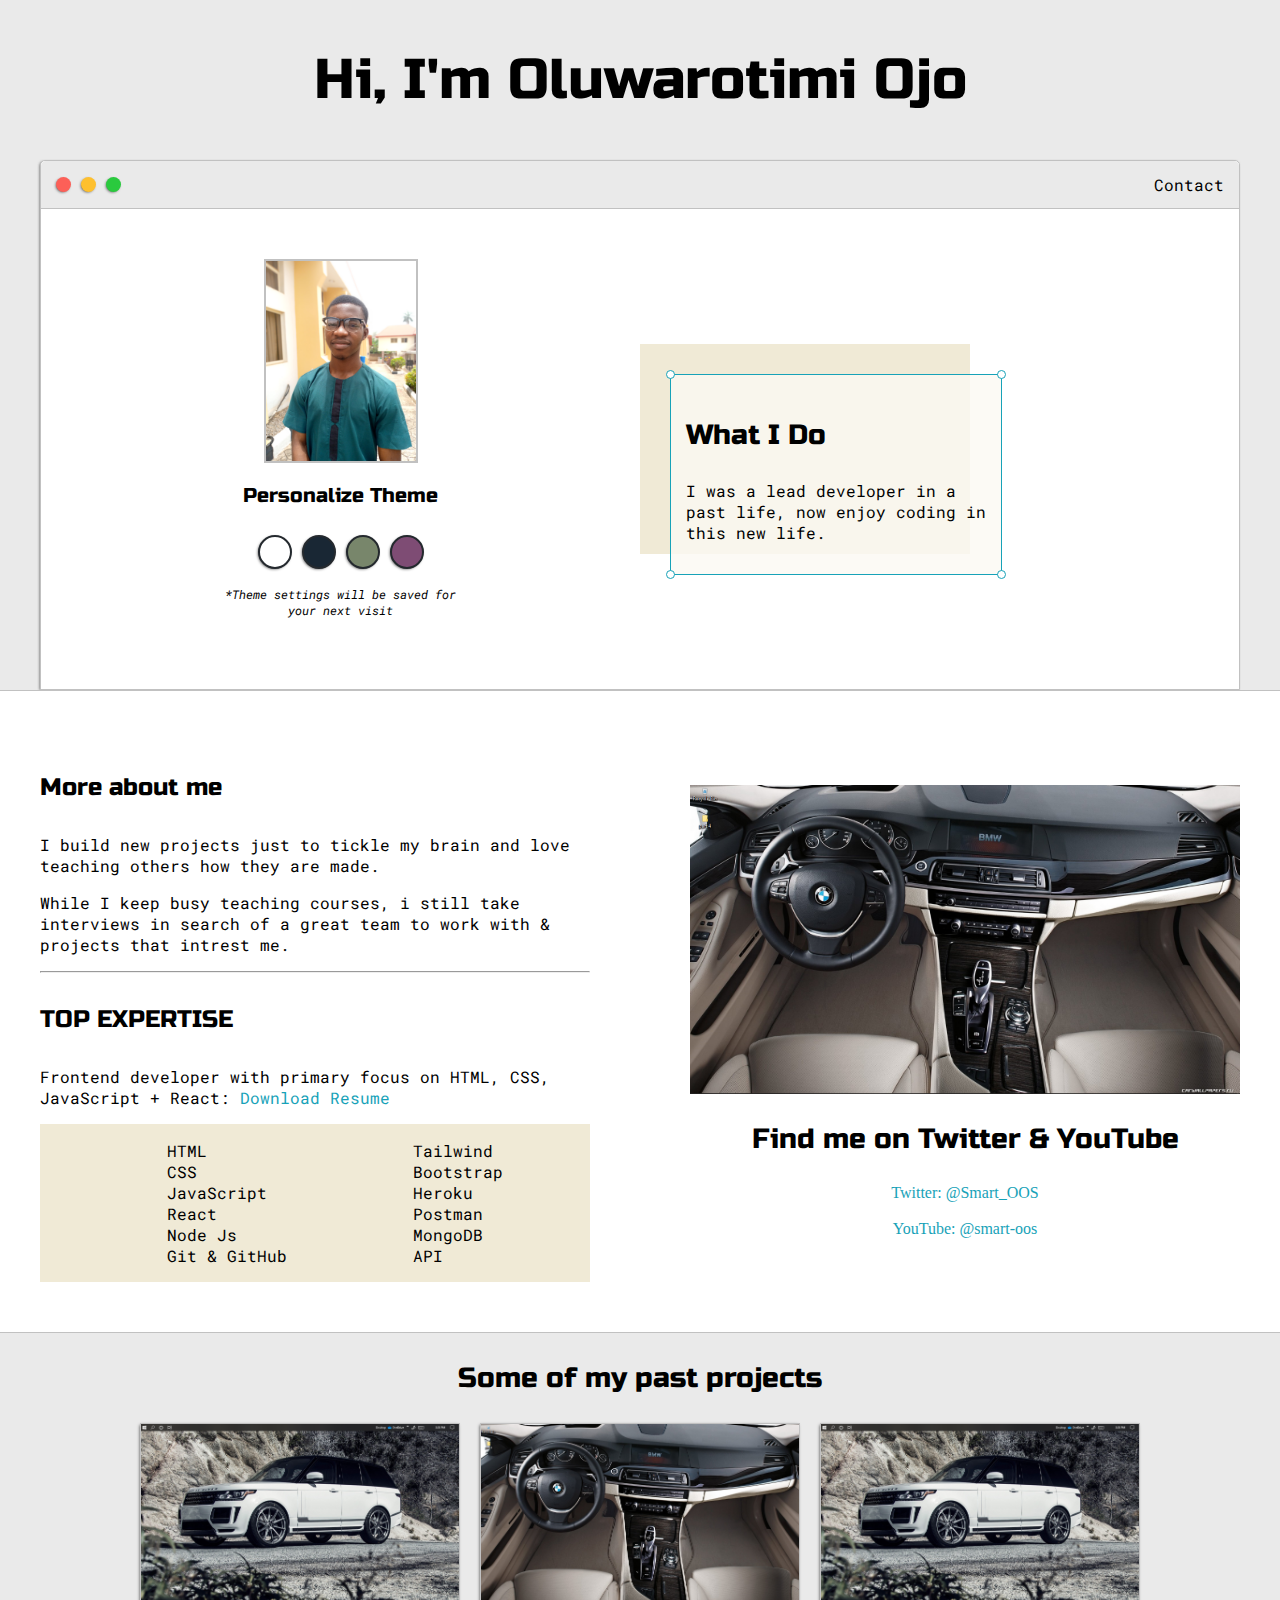
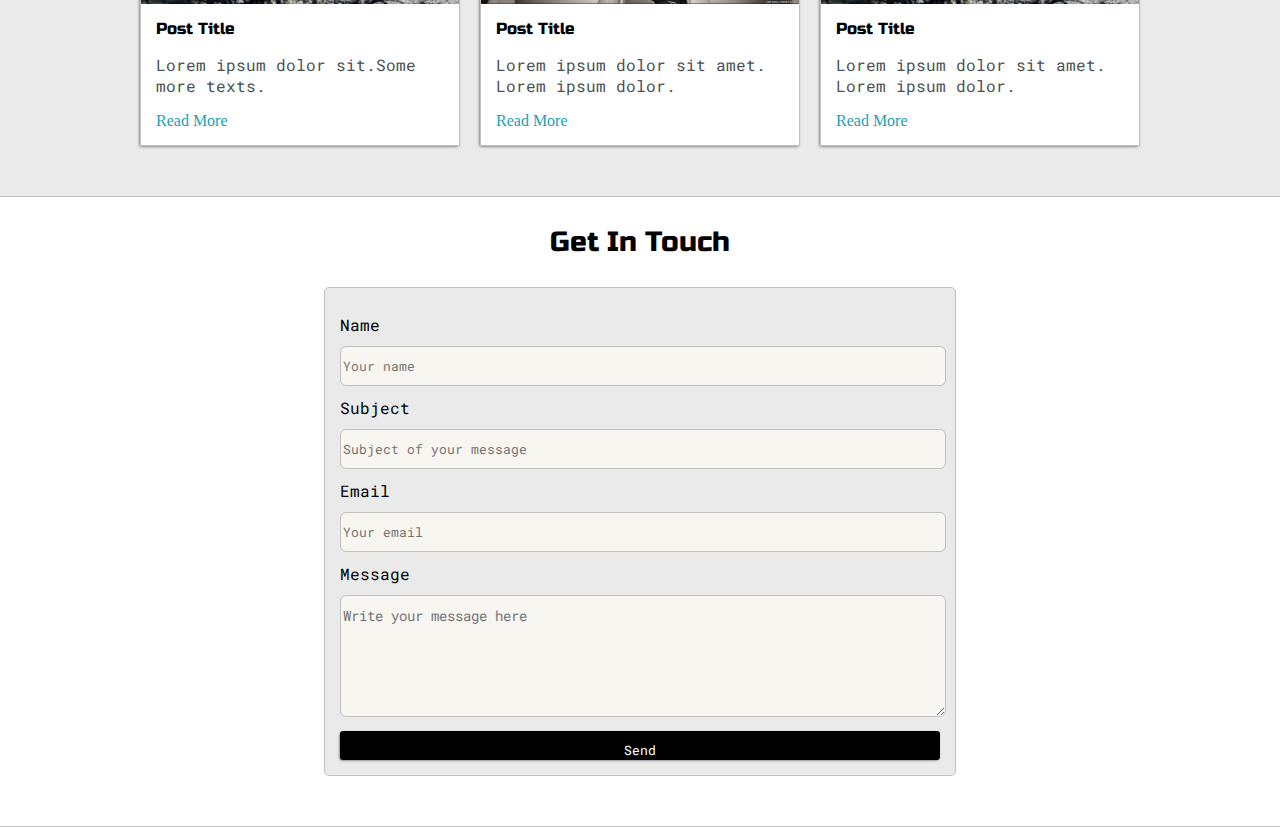
==== commit 69b86dc5: "all theme switch implemented and tested" ====
--- a/index.html
+++ b/index.html
@@ -14,6 +14,8 @@
         rel="stylesheet">
 
     <link rel="stylesheet" type="text/css" href="main.css">
+
+    <link id="theme-style" rel="stylesheet" type="text/css" href="">
 
     <!-- <link id="theme-style" rel="stylesheet" type="text/css" href="blue.css"> -->
 
@@ -51,10 +53,10 @@
                     <h5 style="text-align: center; line-height: 0;">Personalize Theme</h5>
 
                     <div id="theme-options-wrapper">
-                        <div id="light-mode" class="theme-dot"></div>
-                        <div id="blue-mode" class="theme-dot"></div>
-                        <div id="green-mode" class="theme-dot"></div>
-                        <div id="purple-mode" class="theme-dot"></div>
+                        <div data-mode="light" id="light-mode" class="theme-dot"></div>
+                        <div data-mode="blue" id="blue-mode" class="theme-dot"></div>
+                        <div data-mode="green" id="green-mode" class="theme-dot"></div>
+                        <div data-mode="purple" id="purple-mode" class="theme-dot"></div>
 
                     </div>
                     <p id="setting-notes">*Theme settings will be saved for<br>your next visit</p>
@@ -67,7 +69,7 @@
                             <div id="corner-tr" class="corner">
                             </div>
                             <h3> What I Do</h3>
-                            <p>I happens to be a lead developer in a past life, now enjoy coding in this new life.</p>
+                            <p>I was a lead developer in a past life, now enjoy coding in this new life.</p>
                             <div id="corner-br" class="corner">
                             </div>
                             <div id="corner-bl" class="corner">
--- a/main.css
+++ b/main.css
@@ -18,13 +18,17 @@
 
 
     --buttonColor: black;
-    --buttonColorHover: #eaeaea;
+    --buttonColorHover: #463d3d;
 }
 
 html,
 body {
     padding: 0;
     margin: 0;
+}
+
+body *{
+    transition: 0.35s;
 }
 
 h1,
--- a/green.css
+++ b/green.css
@@ -4,7 +4,7 @@
 
     --borderColor: #161914;
 
-    --mainText: fff;
+    --mainText: #fff;
     --secondaryText: #eeeeee;
 
     --themeDotBorder: #fff;
